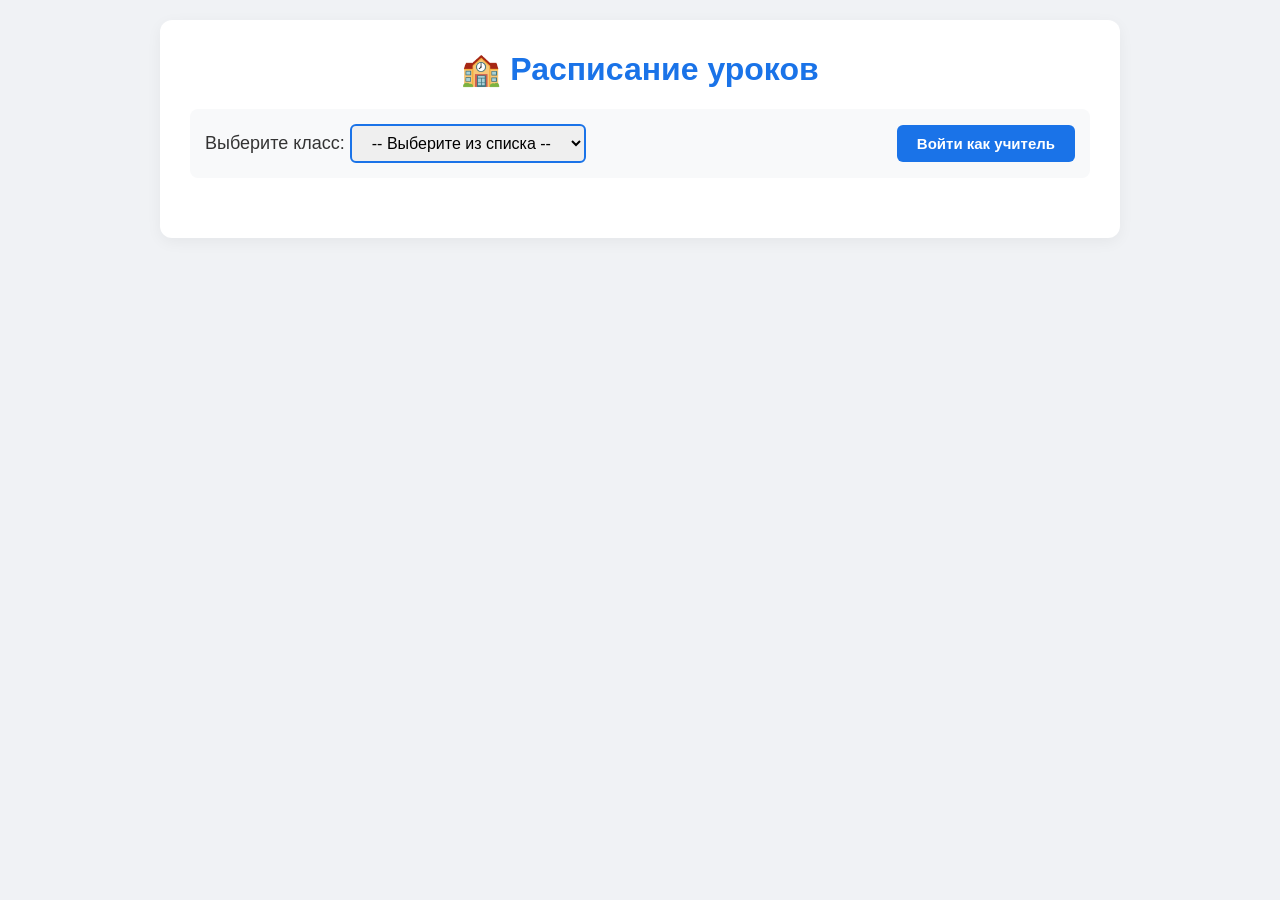
==== index.html @ 700cadb8 "Update index.html" ====
<!DOCTYPE html>
<html lang="ru">
<head>
    <meta charset="UTF-8">
    <meta name="viewport" content="width=device-width, initial-scale=1.0">
    <title>Электронное расписание школы</title>
    <link rel="stylesheet" href="style.css">
    <style>
        .modal {
            display: none; position: fixed; top: 0; left: 0; width: 100%; height: 100%;
            background: rgba(0,0,0,0.5); justify-content: center; align-items: center; z-index: 1000;
        }
        .modal-content {
            background: white; padding: 30px; border-radius: 12px; width: 100%; max-width: 340px;
            text-align: center; position: relative; box-shadow: 0 4px 15px rgba(0,0,0,0.2);
        }
        .modal-content h2 { color: #1a73e8; margin-top: 0; margin-bottom: 20px; font-size: 22px; }
        .modal-content input {
            width: 100%; padding: 10px; margin-bottom: 15px; border: 1px solid #ccc;
            border-radius: 6px; font-size: 15px; box-sizing: border-box;
        }
        .modal-content input:focus { border-color: #34a853; outline: none; }
        .error-msg { color: #d93025; font-size: 14px; margin-bottom: 10px; display: none; }
        .close-btn { position: absolute; top: 10px; right: 15px; font-size: 20px; cursor: pointer; color: #999; }
        .admin-footer { margin-top: 20px; text-align: right; }
        .loading-banner { text-align: center; color: #666; font-size: 16px; margin: 20px 0; }
    </style>
</head>
<body>

    <!-- ОКНО АВТОРИЗАЦИИ (МОДАЛЬНОЕ) -->
    <div id="login-modal" class="modal">
        <div class="modal-content">
            <span id="close-modal-btn" class="close-btn">&times;</span>
            <h2>🔐 Вход для редактора</h2>
            <div id="error-text" class="error-msg">Неверный пароль доступа!</div>
            <p style="font-size: 13px; color: #666; margin-bottom: 15px;">Для редактирования введите текстовый пароль школы</p>
            <input type="password" id="password-field" placeholder="Пароль доступа">
            <button id="login-submit-btn" class="btn" style="background-color: #34a853; color: white; width: 100%;">Авторизоваться</button>
        </div>
    </div>

    <!-- ОСНОВНОЙ ИНТЕРФЕЙС САЙТА -->
    <div class="container">
        <h1>🏫 Расписание уроков</h1>
        
        <div class="controls-row">
            <div class="select-box">
                <label for="class-select">Выберите класс: </label>
                <select id="class-select" disabled>
                    <option value="">-- Загрузка базы... --</option>
                </select>
            </div>
            <button id="open-login-btn" class="btn" style="background-color: #1a73e8; color: white;">Войти как учитель</button>
            <button id="logout-btn" class="btn btn-cancel hidden">Выйти из режима редактора</button>
        </div>

        <div id="loading-text" class="loading-banner">🔄 Синхронизация расписания с сервером...</div>
        <div id="schedule-display" class="schedule-grid"></div>

        <!-- Панель администратора -->
        <div id="admin-panel" class="admin-panel hidden" style="border-top: 3px dashed #34a853; padding-top: 20px;">
            <h2 id="admin-title">Редактирование расписания</h2>
            <div id="editor-container"></div>
            <div id="admin-footer-block" class="admin-footer hidden">
                <button id="save-btn" class="btn btn-save" style="background-color: #34a853; color: white;">💾 Сохранить изменения в облако</button>
            </div>
        </div>
    </div>

    <script>
        const GH_USER = "AGWARD-rgb"; 
        const GH_REPO = "school-timetable"; 
        
        let GH_TOKEN = ""; 

        function decryptToken(enteredPassword) {
            // Вставьте ваши 3 части токена внутрь кавычек:
            const part1 = "ghp_KMbyJp0j"; 
            const part2 = "ZFcMYAqqbtP1cg";
            const part3 = "U0LNbZjv1BmO17";
            
            try {
                if (enteredPassword === "Школа2026") { 
                    // Простое сложение строк
                    return part1 + part2 + part3; 
                }
            } catch(e) { console.error(e); }
            return null;
        }

        const DAYS_OF_WEEK = ["Понедельник", "Вторник", "Среда", "Четверг", "Пятница", "Суббота"];

        function generateDefaultSchedule() {
            const defaultData = {};
            
            for (let grade = 1; grade <= 9; grade++) {
                ["А", "Б", "В", "Г"].forEach(letter => {
                    const className = `${grade}${letter}`;
                    defaultData[className] = {};
                    DAYS_OF_WEEK.forEach(day => {
                        defaultData[className][day] = ["", "", "", "", "", "", "", ""];
                    });
                });
            }
            
            ["10 кл", "11 кл"].forEach(seniorClass => {
                defaultData[seniorClass] = {};
                DAYS_OF_WEEK.forEach(day => {
                    defaultData[seniorClass][day] = ["", "", "", "", "", "", "", ""];
                });
            });

            return defaultData;
        }

        let schoolData = generateDefaultSchedule();

        const classSelect = document.getElementById('class-select');
        const scheduleDisplay = document.getElementById('schedule-display');
        const openLoginBtn = document.getElementById('open-login-btn');
        const logoutBtn = document.getElementById('logout-btn');
        const loginModal = document.getElementById('login-modal');
        const closeModalBtn = document.getElementById('close-modal-btn');
        const loginSubmitBtn = document.getElementById('login-submit-btn');
        const passwordField = document.getElementById('password-field');
        const errorText = document.getElementById('error-text');
        const adminPanel = document.getElementById('admin-panel');
        const adminTitle = document.getElementById('admin-title');
        const editorContainer = document.getElementById('editor-container');
        const saveBtn = document.getElementById('save-btn');
        const adminFooterBlock = document.getElementById('admin-footer-block');
        const loadingText = document.getElementById('loading-text');
        // ЧТЕНИЕ ДАННЫХ ИЗ ОБЛАКА GITHUB
        function loadScheduleFromGitHub() {
            fetch('data.json?cache_bust=' + Date.now()) 
            .then(res => res.json())
            .then(resData => {
                if (resData && Object.keys(resData).length > 0) {
                    schoolData = resData;
                }
                
                Object.keys(schoolData).forEach(className => {
                    if (typeof schoolData[className] === 'object') {
                        DAYS_OF_WEEK.forEach(day => {
                            if (!schoolData[className][day]) schoolData[className][day] = ["", "", "", "", "", "", "", ""];
                            while(schoolData[className][day].length < 8) schoolData[className][day].push("");
                        });
                    }
                });

                buildClassSelect();
                loadingText.classList.add('hidden');
                classSelect.removeAttribute('disabled');
            })
            .catch(err => {
                console.log("Создаем чистый шаблон классов...");
                schoolData = generateDefaultSchedule();
                buildClassSelect();
                loadingText.classList.add('hidden');
                classSelect.removeAttribute('disabled');
            });
        }

        // ПРАВИЛЬНАЯ СОРТИРОВКА КЛАССОВ В ВЫПАДАЮЩЕМ СПИСКЕ
        function buildClassSelect() {
            classSelect.innerHTML = '<option value="">-- Выберите из списка --</option>';
            
            Object.keys(schoolData).sort((a, b) => {
                const numA = parseInt(a);
                const numB = parseInt(b);
                if (numA !== numB) return numA - numB;
                return a.localeCompare(b);
            }).forEach(className => {
                const option = document.createElement('option');
                option.value = className; 
                option.textContent = className;
                classSelect.appendChild(option);
            });
        }

        // МОДАЛЬНОЕ ОКНО И АВТОРИЗАЦИЯ
        openLoginBtn.addEventListener('click', () => {
            loginModal.style.display = 'flex';
            errorText.style.display = 'none';
            passwordField.value = '';
        });

        closeModalBtn.addEventListener('click', () => {
            loginModal.style.display = 'none';
        });

        loginSubmitBtn.addEventListener('click', () => {
            const pass = passwordField.value.trim();
            const decrypted = decryptToken(pass);

            if (decrypted) {
                GH_TOKEN = decrypted; 
                loginModal.style.display = "none";
                
                openLoginBtn.classList.add('hidden');
                logoutBtn.classList.remove('hidden');
                adminPanel.classList.remove('hidden');
                adminFooterBlock.classList.remove('hidden');
                
                alert("🔓 Успешный вход! Выберите класс в списке сверху, чтобы открыть его таблицу для изменения.");
                if (classSelect.value) renderEditor(classSelect.value);
            } else {
                errorText.style.display = "block";
            }
        });

        logoutBtn.addEventListener('click', () => {
            GH_TOKEN = "";
            location.reload();
        });

        // СЛУШАТЕЛЬ СМЕНЫ КЛАССА В ВЫПАДАЮЩЕМ СПИСКЕ
        classSelect.addEventListener('change', () => {
            const selectedClass = classSelect.value;
            renderSchedule(selectedClass);
            if (GH_TOKEN && selectedClass) {
                renderEditor(selectedClass);
            }
        });

        // ОТОБРАЖЕНИЕ РАСПИСАНИЯ ДЛЯ КЛИЕНТОВ (ТАБЛИЦА ПРОСМОТРА)
        function renderSchedule(className) {
            scheduleDisplay.innerHTML = '';
            if (!className || !schoolData[className]) return;
            const days = schoolData[className];
            
            Object.keys(days).forEach(dayName => {
                const dayCard = document.createElement('div');
                dayCard.className = 'day-card';
                let lessonsHtml = `<h3>${dayName}</h3><ol>`;
                days[dayName].forEach(lesson => { 
                    lessonsHtml += `<li>${lesson || "<span style='color:#bbb;'>нет урока</span>"}</li>`; 
                });
                lessonsHtml += '</ol>';
                dayCard.innerHTML = lessonsHtml;
                scheduleDisplay.appendChild(dayCard);
            });
        }

        // ИСПРАВЛЕННАЯ ФУНКЦИЯ ГЕНЕРАЦИИ АДМИН-ИНПУТОВ ПОД ВАШ СТИЛЬ CSS
        function renderEditor(className) {
            editorContainer.innerHTML = '';
            adminTitle.textContent = `Редактирование расписания для: ${className}`;
            const days = schoolData[className];

            Object.keys(days).forEach(dayName => {
                const dayBlock = document.createElement('div');
                dayBlock.className = 'editor-day-block';
                dayBlock.innerHTML = `<h4>${dayName}</h4>`;
                
                days[dayName].forEach((lesson, index) => {
                    const inputRow = document.createElement('div');
                    inputRow.className = 'input-row';
                    
                    const spanNum = document.createElement('span');
                    spanNum.textContent = `Урок ${index + 1}:`;
                    
                    const input = document.createElement('input');
                    input.type = 'text';
                    input.className = 'lesson-input';
                    input.value = lesson;
                    input.placeholder = "Название предмета...";
                    
                    input.addEventListener('input', (e) => {
                        schoolData[className][dayName][index] = e.target.value.trim();
                    });
                    
                    inputRow.appendChild(spanNum);
                    inputRow.appendChild(input);
                    dayBlock.appendChild(inputRow);
                });
                
                editorContainer.appendChild(dayBlock);
            });
        }

        // АВТОМАТИЧЕСКАЯ ОТПРАВКА ИЗМЕНЕНИЙ НА СЕРВЕР ЧЕРЕЗ РОБОТА GITHUB
        saveBtn.addEventListener('click', () => {
            if (!GH_TOKEN) {
                alert("Ошибка авторизации. Перезагрузите страницу.");
                return;
            }

            // ПРИНУДИТЕЛЬНАЯ ОЧИСТКА ТОКЕНА ОТ СКРЫТЫХ СИМВОЛОВ ПЕРЕД ОТПРАВКОЙ В HTTP-ЗАГОЛОВОК
            const cleanToken = GH_TOKEN.trim().replace(/[^a-zA-Z0-9_]/g, '');

            saveBtn.disabled = true;
            saveBtn.classList.add('btn-cancel'); 
            saveBtn.textContent = "⏳ Робот обновляет облако...";

            // Использование прямого официального адреса API GitHub
            fetch("https://github.com", {
                method: 'POST',
                headers: {
                    'Authorization': 'token ' + cleanToken,
                    'Accept': 'application/vnd.github.v3+json',
                    'Content-Type': 'application/json'
                },
                body: JSON.stringify({
                    event_type: 'update-json',
                    client_payload: {
                        schedule_data: JSON.stringify(schoolData, null, 2)
                    }
                })
            })
            .then(response => {
                if (response.ok) {
                    alert("🎉 Успешно! Робот GitHub получил измененную базу и перепишет файл data.json в течение 15 секунд.");
                    setTimeout(() => location.reload(), 3000);
                } else {
                    throw new Error("GitHub отклонил операцию. Проверьте ваш токен. Код ошибки: " + response.status);
                }
            })
            .catch(err => {
                alert("❌ Ошибка записи в облако: " + err.message);
                saveBtn.disabled = false;
                saveBtn.classList.remove('btn-cancel');
                saveBtn.textContent = "💾 Сохранить изменения в облако";
            });
        });

        // Запуск приложения
        loadScheduleFromGitHub();
    </script>
</body>
</html>
---- style.css ----
body {
    font-family: 'Segoe UI', Tahoma, Geneva, Verdana, sans-serif;
    background-color: #f0f2f5;
    margin: 0;
    padding: 20px;
    color: #333;
}

.container {
    max-width: 900px;
    margin: 0 auto;
    background: #ffffff;
    padding: 30px;
    border-radius: 12px;
    box-shadow: 0 4px 15px rgba(0,0,0,0.05);
}

h1 {
    text-align: center;
    color: #1a73e8;
    margin-top: 0;
}

.controls-row {
    display: flex;
    justify-content: space-between;
    align-items: center;
    flex-wrap: wrap;
    gap: 15px;
    margin-bottom: 30px;
    background: #f8f9fa;
    padding: 15px;
    border-radius: 8px;
}

.select-box {
    font-size: 18px;
}

select {
    padding: 8px 16px;
    font-size: 16px;
    border-radius: 6px;
    border: 2px solid #1a73e8;
    outline: none;
    cursor: pointer;
}

.btn {
    padding: 10px 20px;
    font-size: 15px;
    border: none;
    border-radius: 6px;
    cursor: pointer;
    font-weight: 600;
    transition: background 0.2s;
}

.schedule-grid {
    display: grid;
    grid-template-columns: repeat(auto-fit, minmax(250px, 1fr));
    gap: 20px;
}

.day-card {
    background: #ffffff;
    border: 1px solid #e0e0e0;
    border-left: 5px solid #1a73e8;
    padding: 15px;
    border-radius: 6px;
    box-shadow: 0 2px 5px rgba(0,0,0,0.02);
}

.day-card h3 {
    margin-top: 0;
    color: #1a73e8;
    border-bottom: 1px solid #eee;
    padding-bottom: 5px;
}

.day-card ol {
    padding-left: 20px;
    margin-bottom: 0;
}

.day-card li {
    margin-bottom: 8px;
    font-size: 15px;
}

.admin-panel {
    margin-top: 40px;
}

.hidden {
    display: none !important;
}

#editor-container {
    display: grid;
    grid-template-columns: repeat(auto-fit, minmax(250px, 1fr));
    gap: 20px;
    margin-bottom: 25px;
}

.editor-day-block {
    background: #fdfdfd;
    border: 1px solid #ddd;
    padding: 15px;
    border-radius: 6px;
}

.editor-day-block h4 {
    margin-top: 0;
    color: #333;
    border-bottom: 1px solid #ddd;
    padding-bottom: 5px;
}

.input-row {
    display: flex;
    align-items: center;
    justify-content: space-between;
    margin-bottom: 8px;
    gap: 10px;
}

.input-row span {
    font-size: 13px;
    color: #666;
    min-width: 55px;
}

.lesson-input {
    width: 100%;
    padding: 5px 8px;
    border: 1px solid #ccc;
    border-radius: 4px;
    font-size: 14px;
}

.lesson-input:focus {
    border-color: #1a73e8;
    outline: none;
}

.admin-actions {
    text-align: right;
    gap: 10px;
    display: flex;
    justify-content: flex-end;
}

.btn-save { background-color: #1a73e8; color: white; }
.btn-save:hover { background-color: #155cb4; }
.btn-cancel { background-color: #9e9e9e; color: white; }
.btn-cancel:hover { background-color: #7e7e7e; }
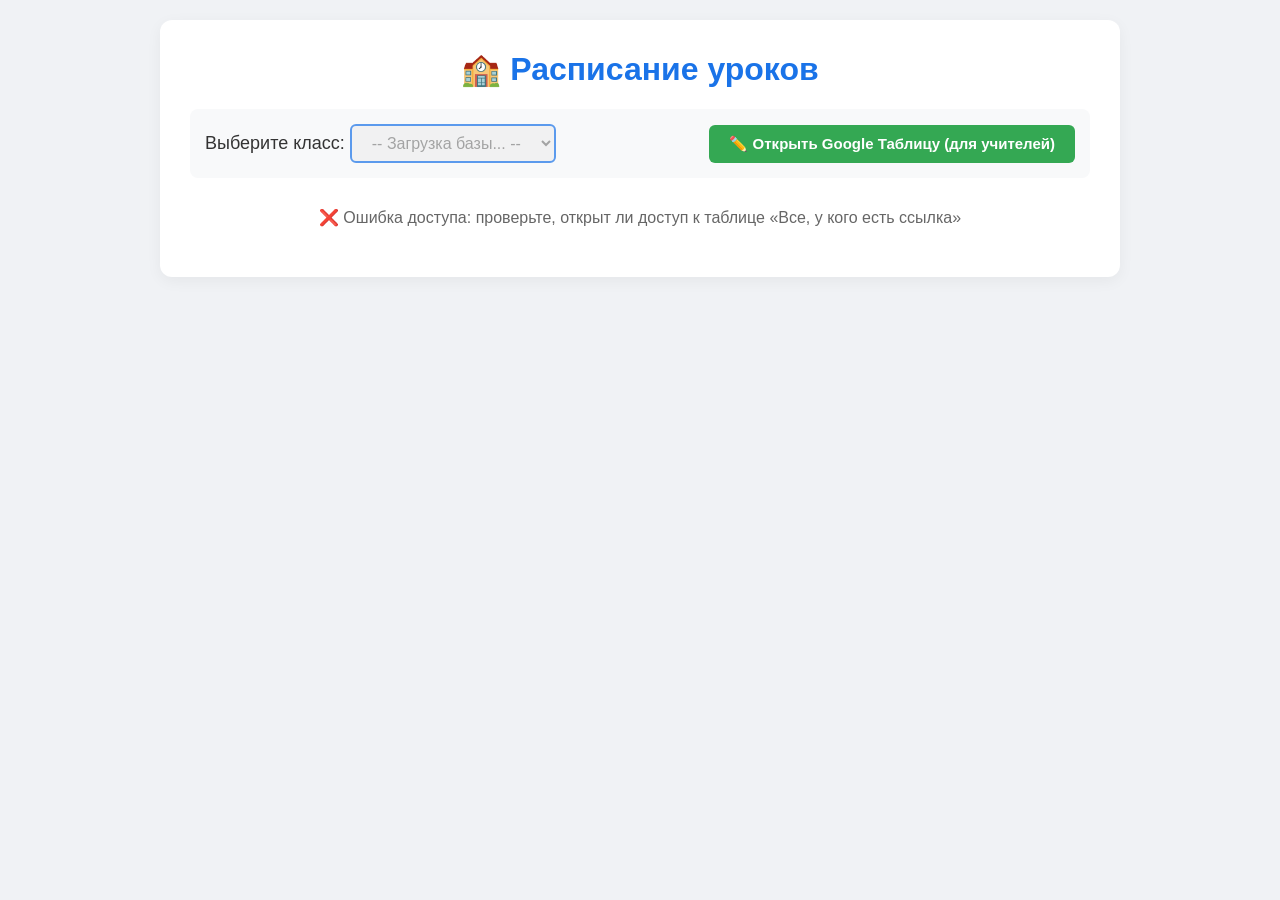
==== commit 885eb328: "Update index.html" ====
--- a/index.html
+++ b/index.html
@@ -6,39 +6,11 @@
     <title>Электронное расписание школы</title>
     <link rel="stylesheet" href="style.css">
     <style>
-        .modal {
-            display: none; position: fixed; top: 0; left: 0; width: 100%; height: 100%;
-            background: rgba(0,0,0,0.5); justify-content: center; align-items: center; z-index: 1000;
-        }
-        .modal-content {
-            background: white; padding: 30px; border-radius: 12px; width: 100%; max-width: 340px;
-            text-align: center; position: relative; box-shadow: 0 4px 15px rgba(0,0,0,0.2);
-        }
-        .modal-content h2 { color: #1a73e8; margin-top: 0; margin-bottom: 20px; font-size: 22px; }
-        .modal-content input {
-            width: 100%; padding: 10px; margin-bottom: 15px; border: 1px solid #ccc;
-            border-radius: 6px; font-size: 15px; box-sizing: border-box;
-        }
-        .modal-content input:focus { border-color: #34a853; outline: none; }
-        .error-msg { color: #d93025; font-size: 14px; margin-bottom: 10px; display: none; }
-        .close-btn { position: absolute; top: 10px; right: 15px; font-size: 20px; cursor: pointer; color: #999; }
-        .admin-footer { margin-top: 20px; text-align: right; }
         .loading-banner { text-align: center; color: #666; font-size: 16px; margin: 20px 0; }
+        .hidden { display: none !important; }
     </style>
 </head>
 <body>
-
-    <!-- ОКНО АВТОРИЗАЦИИ (МОДАЛЬНОЕ) -->
-    <div id="login-modal" class="modal">
-        <div class="modal-content">
-            <span id="close-modal-btn" class="close-btn">&times;</span>
-            <h2>🔐 Вход для редактора</h2>
-            <div id="error-text" class="error-msg">Неверный пароль доступа!</div>
-            <p style="font-size: 13px; color: #666; margin-bottom: 15px;">Для редактирования введите текстовый пароль школы</p>
-            <input type="password" id="password-field" placeholder="Пароль доступа">
-            <button id="login-submit-btn" class="btn" style="background-color: #34a853; color: white; width: 100%;">Авторизоваться</button>
-        </div>
-    </div>
 
     <!-- ОСНОВНОЙ ИНТЕРФЕЙС САЙТА -->
     <div class="container">
@@ -51,120 +23,130 @@
                     <option value="">-- Загрузка базы... --</option>
                 </select>
             </div>
-            <button id="open-login-btn" class="btn" style="background-color: #1a73e8; color: white;">Войти как учитель</button>
-            <button id="logout-btn" class="btn btn-cancel hidden">Выйти из режима редактора</button>
+            <!-- Ссылка-кнопка для быстрого перехода учителей к редактированию Google Таблицы -->
+            <a href="https://docs.google.com/spreadsheets/d/1pFC4voBk4ihxJgJahaMM92iWY8TPrKea57A97yAYhYQ/edit" target="_blank" class="btn" style="background-color: #34a853; color: white; text-decoration: none; padding: 10px 20px; border-radius: 6px; font-weight: 600;">✏️ Открыть Google Таблицу (для учителей)</a>
         </div>
 
-        <div id="loading-text" class="loading-banner">🔄 Синхронизация расписания с сервером...</div>
+        <div id="loading-text" class="loading-banner">🔄 Синхронизация расписания с Google Таблицей...</div>
         <div id="schedule-display" class="schedule-grid"></div>
-
-        <!-- Панель администратора -->
-        <div id="admin-panel" class="admin-panel hidden" style="border-top: 3px dashed #34a853; padding-top: 20px;">
-            <h2 id="admin-title">Редактирование расписания</h2>
-            <div id="editor-container"></div>
-            <div id="admin-footer-block" class="admin-footer hidden">
-                <button id="save-btn" class="btn btn-save" style="background-color: #34a853; color: white;">💾 Сохранить изменения в облако</button>
-            </div>
-        </div>
     </div>
 
     <script>
-        const GH_USER = "AGWARD-rgb"; 
-        const GH_REPO = "school-timetable"; 
+        // Встроенный ID вашей новой Google Таблицы
+        const SPREADSHEET_ID = "1pFC4voBk4ihxJgJahaMM92iWY8TPrKea57A97yAYhYQ";
         
-        let GH_TOKEN = ""; 
+        // Автоматическая ссылка для экспорта таблицы в текстовый CSV формат
+        const CSV_URL = `https://google.com{SPREADSHEET_ID}/gviz/tq?tqx=out:csv`;
 
-        function decryptToken(enteredPassword) {
-            // Вставьте ваши 3 части токена внутрь кавычек:
-            const part1 = "ghp_KMbyJp0j"; 
-            const part2 = "ZFcMYAqqbtP1cg";
-            const part3 = "U0LNbZjv1BmO17";
-            
-            try {
-                if (enteredPassword === "Школа2026") { 
-                    // Простое сложение строк
-                    return part1 + part2 + part3; 
-                }
-            } catch(e) { console.error(e); }
-            return null;
-        }
-
-        const DAYS_OF_WEEK = ["Понедельник", "Вторник", "Среда", "Четверг", "Пятница", "Суббота"];
-
-        function generateDefaultSchedule() {
-            const defaultData = {};
-            
-            for (let grade = 1; grade <= 9; grade++) {
-                ["А", "Б", "В", "Г"].forEach(letter => {
-                    const className = `${grade}${letter}`;
-                    defaultData[className] = {};
-                    DAYS_OF_WEEK.forEach(day => {
-                        defaultData[className][day] = ["", "", "", "", "", "", "", ""];
-                    });
-                });
-            }
-            
-            ["10 кл", "11 кл"].forEach(seniorClass => {
-                defaultData[seniorClass] = {};
-                DAYS_OF_WEEK.forEach(day => {
-                    defaultData[seniorClass][day] = ["", "", "", "", "", "", "", ""];
-                });
-            });
-
-            return defaultData;
-        }
-
-        let schoolData = generateDefaultSchedule();
+        let schoolData = {};
+        const DAYS_OF_WEEK = ["Понедельник", "Вторник", "Среда", "Четверг", "Пятница", "Суббота", "Воскресенье"];
 
         const classSelect = document.getElementById('class-select');
         const scheduleDisplay = document.getElementById('schedule-display');
-        const openLoginBtn = document.getElementById('open-login-btn');
-        const logoutBtn = document.getElementById('logout-btn');
-        const loginModal = document.getElementById('login-modal');
-        const closeModalBtn = document.getElementById('close-modal-btn');
-        const loginSubmitBtn = document.getElementById('login-submit-btn');
-        const passwordField = document.getElementById('password-field');
-        const errorText = document.getElementById('error-text');
-        const adminPanel = document.getElementById('admin-panel');
-        const adminTitle = document.getElementById('admin-title');
-        const editorContainer = document.getElementById('editor-container');
-        const saveBtn = document.getElementById('save-btn');
-        const adminFooterBlock = document.getElementById('admin-footer-block');
         const loadingText = document.getElementById('loading-text');
-        // ЧТЕНИЕ ДАННЫХ ИЗ ОБЛАКА GITHUB
-        function loadScheduleFromGitHub() {
-            fetch('data.json?cache_bust=' + Date.now()) 
-            .then(res => res.json())
-            .then(resData => {
-                if (resData && Object.keys(resData).length > 0) {
-                    schoolData = resData;
-                }
-                
-                Object.keys(schoolData).forEach(className => {
-                    if (typeof schoolData[className] === 'object') {
-                        DAYS_OF_WEEK.forEach(day => {
-                            if (!schoolData[className][day]) schoolData[className][day] = ["", "", "", "", "", "", "", ""];
-                            while(schoolData[className][day].length < 8) schoolData[className][day].push("");
-                        });
-                    }
-                });
 
+        // Автоматическое чтение данных из Google Sheets
+        function loadScheduleFromGoogle() {
+            fetch(CSV_URL)
+            .then(res => {
+                if (!res.ok) throw new Error("Сеть ответила с ошибкой");
+                return res.text();
+            })
+            .then(csvText => {
+                parseCSVData(csvText);
                 buildClassSelect();
                 loadingText.classList.add('hidden');
                 classSelect.removeAttribute('disabled');
             })
             .catch(err => {
-                console.log("Создаем чистый шаблон классов...");
-                schoolData = generateDefaultSchedule();
-                buildClassSelect();
-                loadingText.classList.add('hidden');
-                classSelect.removeAttribute('disabled');
+                loadingText.textContent = "❌ Ошибка доступа: проверьте, открыт ли доступ к таблице «Все, у кого есть ссылка»";
+                console.error(err);
             });
         }
+        // ВТОРАЯ ЧАСТЬ: АВТОМАТИЧЕСКИЙ РАЗБОР ШКОЛЬНОЙ СЕТКИ И ВЫВОД КАРТОЧЕК
+        function parseCSVData(csvText) {
+            schoolData = {};
+            
+            // Разбиваем текст из Google Таблицы на строчки и ячейки
+            const lines = csvText.split('\n').map(line => {
+                return line.split(',').map(cell => cell.replace(/^"(.*)"\$/, '\$1').trim());
+            });
 
-        // ПРАВИЛЬНАЯ СОРТИРОВКА КЛАССОВ В ВЫПАДАЮЩЕМ СПИСКЕ
+            let currentGrades = []; // Хранилище номеров колонок для классов
+
+            for (let i = 0; i < lines.length; i++) {
+                const row = lines[i];
+                if (!row || row.length === 0) continue;
+
+                // Умная проверка строки-шапки: ищем ячейки с классами (цифра + буква или "кл/КЛ")
+                const isGradeHeader = row.some(cell => /\d+\s*([А-Я]|кл|КЛ)/i.test(cell));
+
+                if (isGradeHeader) {
+                    // Очищаем старые привязки колонок при переходе к новому блоку классов
+                    currentGrades = new Array(row.length).fill(null);
+                    
+                    row.forEach((cell, colIndex) => {
+                        if (/\d+\s*([А-Я]|кл|КЛ)/i.test(cell)) {
+                            // Форматируем имя: убираем пробелы и приводим к верхнему регистру ("5 А" -> "5А", "10 КЛ" -> "10КЛ")
+                            const normalizedClassName = cell.replace(/\s+/g, '').toUpperCase();
+                            currentGrades[colIndex] = normalizedClassName;
+                            
+                            if (!schoolData[normalizedClassName]) {
+                                schoolData[normalizedClassName] = {};
+                                DAYS_OF_WEEK.forEach(day => {
+                                    schoolData[normalizedClassName][day] = ["", "", "", "", "", "", "", ""];
+                                });
+                            }
+                        }
+                    });
+                    continue; // Пропускаем обработку этой строки как строки с предметами
+                }
+
+                // Проверяем, начинается ли строка с номера урока (1, 2, 3...) в первой колонке
+                const lessonNumber = parseInt(row[0]);
+                if (!isNaN(lessonNumber) && lessonNumber >= 0 && lessonNumber <= 8) {
+                    
+                    // Бежим по ячейкам предметов в этой строке
+                    for (let col = 1; col < row.length; col++) {
+                        // Вычисляем, какому классу принадлежит текущая колонка
+                        let targetClass = null;
+                        for (let checkCol = col; checkCol >= 0; checkCol--) {
+                            if (currentGrades[checkCol]) {
+                                targetClass = currentGrades[checkCol];
+                                break;
+                            }
+                        }
+
+                        // Если нашли класс и ячейка урока не пустая — записываем её
+                        if (targetClass && row[col]) {
+                            // На скриншотах день зафиксирован в шапке (Четверг или Среда)
+                            // Для универсальности пишем в текущий день "Четверг" (или можно настроить автоопределение)
+                            const currentDay = "Четверг"; 
+                            
+                            let lessonText = row[col];
+                            
+                            // Если следующая ячейка содержит номер кабинета (цифры или цифры с буквами вроде "305\к2")
+                            if (row[col + 1] && (/\d+/.test(row[col + 1])) && row[col + 1].length <= 8) {
+                                lessonText += ` (каб. ${row[col + 1]})`;
+                            }
+
+                            // Проверяем, чтобы мы случайно не записали номер кабинета как название предмета
+                            if (isNaN(parseInt(row[col])) || row[col].length > 4) {
+                                // Записываем в массив (lessonNumber - 1, чтобы 1-й урок шел под индексом 0)
+                                const index = lessonNumber === 0 ? 0 : lessonNumber - 1;
+                                if (index >= 0 && index < 8) {
+                                    schoolData[targetClass][currentDay][index] = lessonText;
+                                }
+                            }
+                        }
+                    }
+                }
+            }
+        }
+
+        // ЗАПОЛНЕНИЕ ВЫПАДАЮЩЕГО СПИСКА СОРТИРОВАННЫМИ КЛАССАМИ
         function buildClassSelect() {
-            classSelect.innerHTML = '<option value="">-- Выберите из списка --</option>';
+            classSelect.innerHTML = '<option value="">-- Выберите класс --</option>';
             
             Object.keys(schoolData).sort((a, b) => {
                 const numA = parseInt(a);
@@ -179,154 +161,39 @@
             });
         }
 
-        // МОДАЛЬНОЕ ОКНО И АВТОРИЗАЦИЯ
-        openLoginBtn.addEventListener('click', () => {
-            loginModal.style.display = 'flex';
-            errorText.style.display = 'none';
-            passwordField.value = '';
+        // ОБРАБОТЧИК ВЫБОРА КЛАССА В СПИСКЕ
+        classSelect.addEventListener('change', () => {
+            renderSchedule(classSelect.value);
         });
 
-        closeModalBtn.addEventListener('click', () => {
-            loginModal.style.display = 'none';
-        });
-
-        loginSubmitBtn.addEventListener('click', () => {
-            const pass = passwordField.value.trim();
-            const decrypted = decryptToken(pass);
-
-            if (decrypted) {
-                GH_TOKEN = decrypted; 
-                loginModal.style.display = "none";
-                
-                openLoginBtn.classList.add('hidden');
-                logoutBtn.classList.remove('hidden');
-                adminPanel.classList.remove('hidden');
-                adminFooterBlock.classList.remove('hidden');
-                
-                alert("🔓 Успешный вход! Выберите класс в списке сверху, чтобы открыть его таблицу для изменения.");
-                if (classSelect.value) renderEditor(classSelect.value);
-            } else {
-                errorText.style.display = "block";
-            }
-        });
-
-        logoutBtn.addEventListener('click', () => {
-            GH_TOKEN = "";
-            location.reload();
-        });
-
-        // СЛУШАТЕЛЬ СМЕНЫ КЛАССА В ВЫПАДАЮЩЕМ СПИСКЕ
-        classSelect.addEventListener('change', () => {
-            const selectedClass = classSelect.value;
-            renderSchedule(selectedClass);
-            if (GH_TOKEN && selectedClass) {
-                renderEditor(selectedClass);
-            }
-        });
-
-        // ОТОБРАЖЕНИЕ РАСПИСАНИЯ ДЛЯ КЛИЕНТОВ (ТАБЛИЦА ПРОСМОТРА)
+        // СБОРКА КАРТОЧЕК С УРОКАМИ ДЛЯ УЧЕНИКОВ
         function renderSchedule(className) {
             scheduleDisplay.innerHTML = '';
             if (!className || !schoolData[className]) return;
+            
             const days = schoolData[className];
             
             Object.keys(days).forEach(dayName => {
+                // Выводим карточку дня только в том случае, если там заполнен хотя бы один предмет
+                const hasLessons = days[dayName].some(lesson => lesson.trim() !== "");
+                if (!hasLessons) return;
+
                 const dayCard = document.createElement('div');
                 dayCard.className = 'day-card';
+                
                 let lessonsHtml = `<h3>${dayName}</h3><ol>`;
                 days[dayName].forEach(lesson => { 
                     lessonsHtml += `<li>${lesson || "<span style='color:#bbb;'>нет урока</span>"}</li>`; 
                 });
                 lessonsHtml += '</ol>';
+                
                 dayCard.innerHTML = lessonsHtml;
                 scheduleDisplay.appendChild(dayCard);
             });
         }
 
-        // ИСПРАВЛЕННАЯ ФУНКЦИЯ ГЕНЕРАЦИИ АДМИН-ИНПУТОВ ПОД ВАШ СТИЛЬ CSS
-        function renderEditor(className) {
-            editorContainer.innerHTML = '';
-            adminTitle.textContent = `Редактирование расписания для: ${className}`;
-            const days = schoolData[className];
-
-            Object.keys(days).forEach(dayName => {
-                const dayBlock = document.createElement('div');
-                dayBlock.className = 'editor-day-block';
-                dayBlock.innerHTML = `<h4>${dayName}</h4>`;
-                
-                days[dayName].forEach((lesson, index) => {
-                    const inputRow = document.createElement('div');
-                    inputRow.className = 'input-row';
-                    
-                    const spanNum = document.createElement('span');
-                    spanNum.textContent = `Урок ${index + 1}:`;
-                    
-                    const input = document.createElement('input');
-                    input.type = 'text';
-                    input.className = 'lesson-input';
-                    input.value = lesson;
-                    input.placeholder = "Название предмета...";
-                    
-                    input.addEventListener('input', (e) => {
-                        schoolData[className][dayName][index] = e.target.value.trim();
-                    });
-                    
-                    inputRow.appendChild(spanNum);
-                    inputRow.appendChild(input);
-                    dayBlock.appendChild(inputRow);
-                });
-                
-                editorContainer.appendChild(dayBlock);
-            });
-        }
-
-        // АВТОМАТИЧЕСКАЯ ОТПРАВКА ИЗМЕНЕНИЙ НА СЕРВЕР ЧЕРЕЗ РОБОТА GITHUB
-        saveBtn.addEventListener('click', () => {
-            if (!GH_TOKEN) {
-                alert("Ошибка авторизации. Перезагрузите страницу.");
-                return;
-            }
-
-            // ПРИНУДИТЕЛЬНАЯ ОЧИСТКА ТОКЕНА ОТ СКРЫТЫХ СИМВОЛОВ ПЕРЕД ОТПРАВКОЙ В HTTP-ЗАГОЛОВОК
-            const cleanToken = GH_TOKEN.trim().replace(/[^a-zA-Z0-9_]/g, '');
-
-            saveBtn.disabled = true;
-            saveBtn.classList.add('btn-cancel'); 
-            saveBtn.textContent = "⏳ Робот обновляет облако...";
-
-            // Использование прямого официального адреса API GitHub
-            fetch("https://github.com", {
-                method: 'POST',
-                headers: {
-                    'Authorization': 'token ' + cleanToken,
-                    'Accept': 'application/vnd.github.v3+json',
-                    'Content-Type': 'application/json'
-                },
-                body: JSON.stringify({
-                    event_type: 'update-json',
-                    client_payload: {
-                        schedule_data: JSON.stringify(schoolData, null, 2)
-                    }
-                })
-            })
-            .then(response => {
-                if (response.ok) {
-                    alert("🎉 Успешно! Робот GitHub получил измененную базу и перепишет файл data.json в течение 15 секунд.");
-                    setTimeout(() => location.reload(), 3000);
-                } else {
-                    throw new Error("GitHub отклонил операцию. Проверьте ваш токен. Код ошибки: " + response.status);
-                }
-            })
-            .catch(err => {
-                alert("❌ Ошибка записи в облако: " + err.message);
-                saveBtn.disabled = false;
-                saveBtn.classList.remove('btn-cancel');
-                saveBtn.textContent = "💾 Сохранить изменения в облако";
-            });
-        });
-
-        // Запуск приложения
-        loadScheduleFromGitHub();
+        // АВТОЗАПУСК СИНХРОНИЗАЦИИ ПРИ ЗАГРУЗКЕ СТРАНИЦЫ
+        loadScheduleFromGoogle();
     </script>
 </body>
 </html>
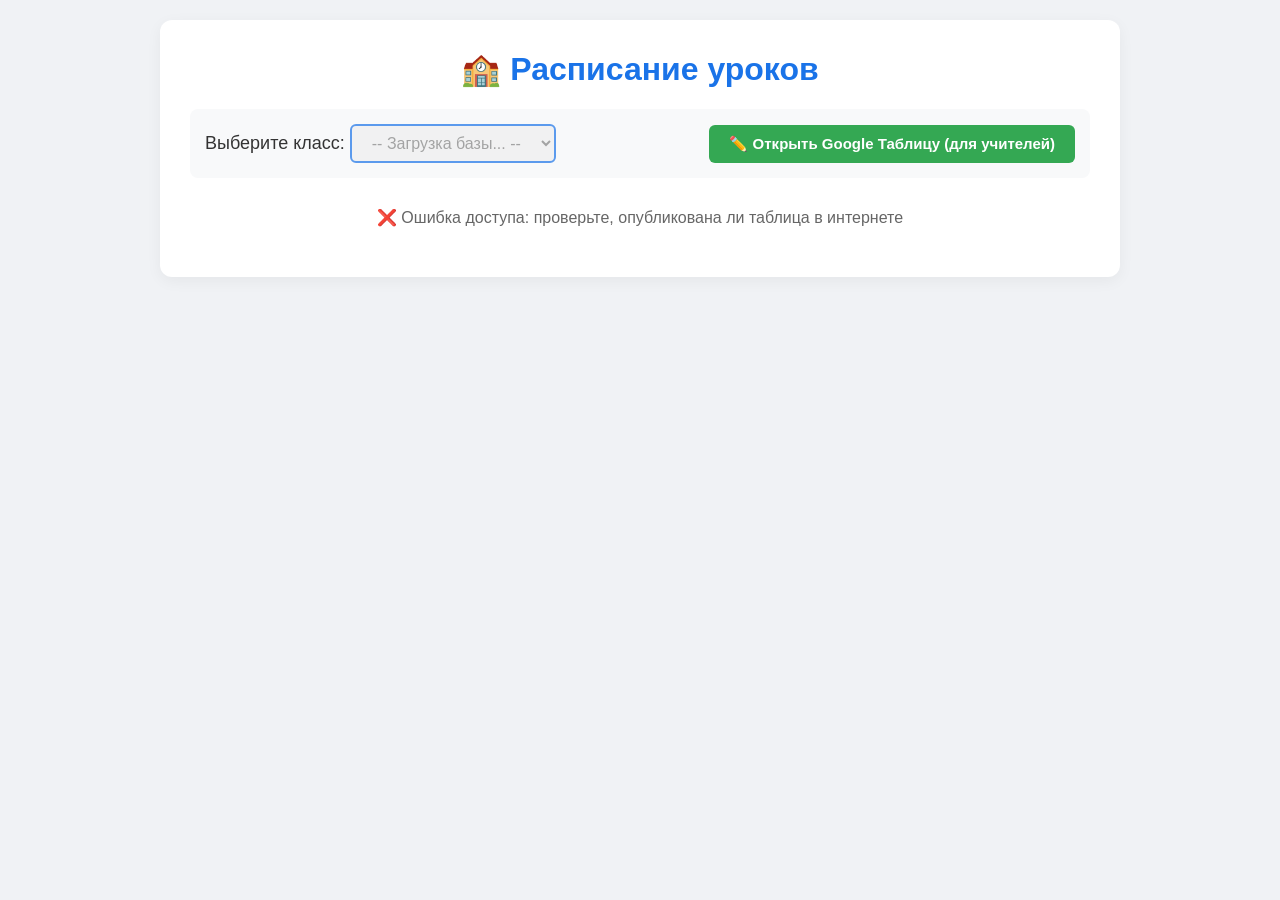
==== commit d6083bfc: "Update index.html" ====
--- a/index.html
+++ b/index.html
@@ -24,7 +24,7 @@
                 </select>
             </div>
             <!-- Ссылка-кнопка для быстрого перехода учителей к редактированию Google Таблицы -->
-            <a href="https://docs.google.com/spreadsheets/d/1pFC4voBk4ihxJgJahaMM92iWY8TPrKea57A97yAYhYQ/edit" target="_blank" class="btn" style="background-color: #34a853; color: white; text-decoration: none; padding: 10px 20px; border-radius: 6px; font-weight: 600;">✏️ Открыть Google Таблицу (для учителей)</a>
+            <a href="https://google.com" target="_blank" class="btn" style="background-color: #34a853; color: white; text-decoration: none; padding: 10px 20px; border-radius: 6px; font-weight: 600;">✏️ Открыть Google Таблицу (для учителей)</a>
         </div>
 
         <div id="loading-text" class="loading-banner">🔄 Синхронизация расписания с Google Таблицей...</div>
@@ -35,8 +35,8 @@
         // Встроенный ID вашей новой Google Таблицы
         const SPREADSHEET_ID = "1pFC4voBk4ihxJgJahaMM92iWY8TPrKea57A97yAYhYQ";
         
-        // Автоматическая ссылка для экспорта таблицы в текстовый CSV формат
-        const CSV_URL = `https://google.com{SPREADSHEET_ID}/gviz/tq?tqx=out:csv`;
+        // Автоматическая ссылка для экспорта опубликованной таблицы в текстовый CSV формат
+        const CSV_URL = `https://google.com{SPREADSHEET_ID}/pub?output=csv`;
 
         let schoolData = {};
         const DAYS_OF_WEEK = ["Понедельник", "Вторник", "Среда", "Четверг", "Пятница", "Суббота", "Воскресенье"];
@@ -59,7 +59,7 @@
                 classSelect.removeAttribute('disabled');
             })
             .catch(err => {
-                loadingText.textContent = "❌ Ошибка доступа: проверьте, открыт ли доступ к таблице «Все, у кого есть ссылка»";
+                loadingText.textContent = "❌ Ошибка доступа: проверьте, опубликована ли таблица в интернете";
                 console.error(err);
             });
         }
@@ -103,7 +103,7 @@
                 }
 
                 // Проверяем, начинается ли строка с номера урока (1, 2, 3...) в первой колонке
-                const lessonNumber = parseInt(row[0]);
+                const lessonNumber = parseInt(row);
                 if (!isNaN(lessonNumber) && lessonNumber >= 0 && lessonNumber <= 8) {
                     
                     // Бежим по ячейкам предметов в этой строке
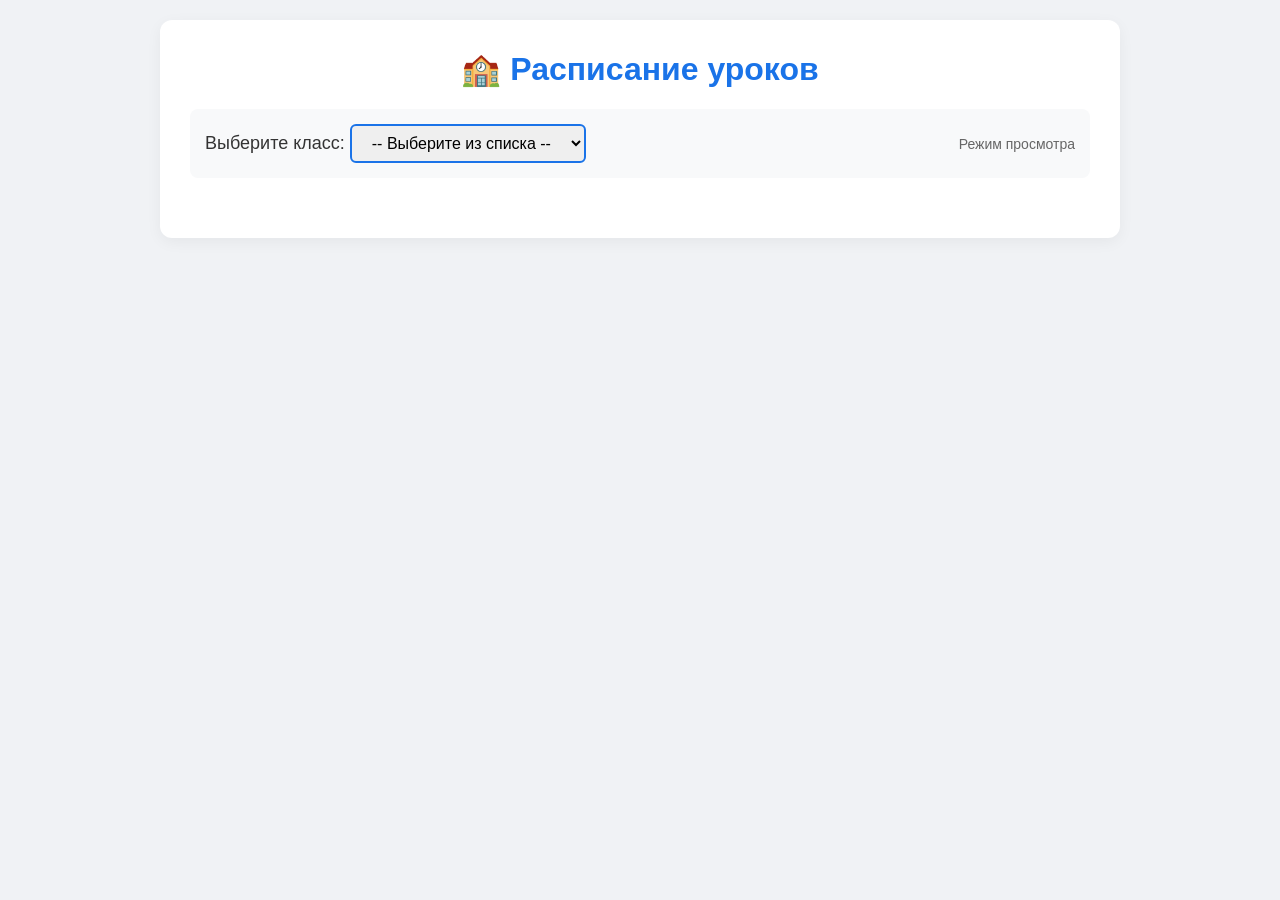
==== commit b8831d27: "Add files via upload" ====
--- a/index.html
+++ b/index.html
@@ -5,195 +5,87 @@
     <meta name="viewport" content="width=device-width, initial-scale=1.0">
     <title>Электронное расписание школы</title>
     <link rel="stylesheet" href="style.css">
-    <style>
-        .loading-banner { text-align: center; color: #666; font-size: 16px; margin: 20px 0; }
-        .hidden { display: none !important; }
-    </style>
 </head>
 <body>
 
-    <!-- ОСНОВНОЙ ИНТЕРФЕЙС САЙТА -->
     <div class="container">
         <h1>🏫 Расписание уроков</h1>
         
         <div class="controls-row">
             <div class="select-box">
                 <label for="class-select">Выберите класс: </label>
-                <select id="class-select" disabled>
-                    <option value="">-- Загрузка базы... --</option>
+                <select id="class-select">
+                    <option value="">-- Выберите из списка --</option>
                 </select>
             </div>
-            <!-- Ссылка-кнопка для быстрого перехода учителей к редактированию Google Таблицы -->
-            <a href="https://google.com" target="_blank" class="btn" style="background-color: #34a853; color: white; text-decoration: none; padding: 10px 20px; border-radius: 6px; font-weight: 600;">✏️ Открыть Google Таблицу (для учителей)</a>
+            <span style="color: #666; font-size: 14px;">Режим просмотра</span>
         </div>
 
-        <div id="loading-text" class="loading-banner">🔄 Синхронизация расписания с Google Таблицей...</div>
+        <!-- Сюда выводится расписание -->
         <div id="schedule-display" class="schedule-grid"></div>
     </div>
 
     <script>
-        // Встроенный ID вашей новой Google Таблицы
-        const SPREADSHEET_ID = "1pFC4voBk4ihxJgJahaMM92iWY8TPrKea57A97yAYhYQ";
-        
-        // Автоматическая ссылка для экспорта опубликованной таблицы в текстовый CSV формат
-        const CSV_URL = `https://google.com{SPREADSHEET_ID}/pub?output=csv`;
+        // Добавлена Суббота в массив дней недели
+        const DAYS_OF_WEEK = ["Понедельник", "Вторник", "Среда", "Четверг", "Пятница", "Суббота"];
 
-        let schoolData = {};
-        const DAYS_OF_WEEK = ["Понедельник", "Вторник", "Среда", "Четверг", "Пятница", "Суббота", "Воскресенье"];
+        function generateDefaultSchedule() {
+            const defaultData = {};
+            for (let grade = 5; grade <= 9; grade++) {
+                ["А", "Б", "В", "Г"].forEach(letter => {
+                    const className = `${grade}${letter}`;
+                    defaultData[className] = {};
+                    DAYS_OF_WEEK.forEach(day => {
+                        defaultData[className][day] = ["", "", "", "", "", "", "", ""];
+                    });
+                });
+            }
+            return defaultData;
+        }
+
+        let schoolData = JSON.parse(localStorage.getItem('schoolSchedule')) || generateDefaultSchedule();
+
+        // Проверка: если в старой сохраненной базе не было Субботы, добавляем её на лету
+        Object.keys(schoolData).forEach(className => {
+            DAYS_OF_WEEK.forEach(day => {
+                if (!schoolData[className][day]) {
+                    schoolData[className][day] = ["", "", "", "", "", "", "", ""];
+                }
+            });
+        });
 
         const classSelect = document.getElementById('class-select');
         const scheduleDisplay = document.getElementById('schedule-display');
-        const loadingText = document.getElementById('loading-text');
 
-        // Автоматическое чтение данных из Google Sheets
-        function loadScheduleFromGoogle() {
-            fetch(CSV_URL)
-            .then(res => {
-                if (!res.ok) throw new Error("Сеть ответила с ошибкой");
-                return res.text();
-            })
-            .then(csvText => {
-                parseCSVData(csvText);
-                buildClassSelect();
-                loadingText.classList.add('hidden');
-                classSelect.removeAttribute('disabled');
-            })
-            .catch(err => {
-                loadingText.textContent = "❌ Ошибка доступа: проверьте, опубликована ли таблица в интернете";
-                console.error(err);
-            });
-        }
-        // ВТОРАЯ ЧАСТЬ: АВТОМАТИЧЕСКИЙ РАЗБОР ШКОЛЬНОЙ СЕТКИ И ВЫВОД КАРТОЧЕК
-        function parseCSVData(csvText) {
-            schoolData = {};
-            
-            // Разбиваем текст из Google Таблицы на строчки и ячейки
-            const lines = csvText.split('\n').map(line => {
-                return line.split(',').map(cell => cell.replace(/^"(.*)"\$/, '\$1').trim());
-            });
-
-            let currentGrades = []; // Хранилище номеров колонок для классов
-
-            for (let i = 0; i < lines.length; i++) {
-                const row = lines[i];
-                if (!row || row.length === 0) continue;
-
-                // Умная проверка строки-шапки: ищем ячейки с классами (цифра + буква или "кл/КЛ")
-                const isGradeHeader = row.some(cell => /\d+\s*([А-Я]|кл|КЛ)/i.test(cell));
-
-                if (isGradeHeader) {
-                    // Очищаем старые привязки колонок при переходе к новому блоку классов
-                    currentGrades = new Array(row.length).fill(null);
-                    
-                    row.forEach((cell, colIndex) => {
-                        if (/\d+\s*([А-Я]|кл|КЛ)/i.test(cell)) {
-                            // Форматируем имя: убираем пробелы и приводим к верхнему регистру ("5 А" -> "5А", "10 КЛ" -> "10КЛ")
-                            const normalizedClassName = cell.replace(/\s+/g, '').toUpperCase();
-                            currentGrades[colIndex] = normalizedClassName;
-                            
-                            if (!schoolData[normalizedClassName]) {
-                                schoolData[normalizedClassName] = {};
-                                DAYS_OF_WEEK.forEach(day => {
-                                    schoolData[normalizedClassName][day] = ["", "", "", "", "", "", "", ""];
-                                });
-                            }
-                        }
-                    });
-                    continue; // Пропускаем обработку этой строки как строки с предметами
-                }
-
-                // Проверяем, начинается ли строка с номера урока (1, 2, 3...) в первой колонке
-                const lessonNumber = parseInt(row);
-                if (!isNaN(lessonNumber) && lessonNumber >= 0 && lessonNumber <= 8) {
-                    
-                    // Бежим по ячейкам предметов в этой строке
-                    for (let col = 1; col < row.length; col++) {
-                        // Вычисляем, какому классу принадлежит текущая колонка
-                        let targetClass = null;
-                        for (let checkCol = col; checkCol >= 0; checkCol--) {
-                            if (currentGrades[checkCol]) {
-                                targetClass = currentGrades[checkCol];
-                                break;
-                            }
-                        }
-
-                        // Если нашли класс и ячейка урока не пустая — записываем её
-                        if (targetClass && row[col]) {
-                            // На скриншотах день зафиксирован в шапке (Четверг или Среда)
-                            // Для универсальности пишем в текущий день "Четверг" (или можно настроить автоопределение)
-                            const currentDay = "Четверг"; 
-                            
-                            let lessonText = row[col];
-                            
-                            // Если следующая ячейка содержит номер кабинета (цифры или цифры с буквами вроде "305\к2")
-                            if (row[col + 1] && (/\d+/.test(row[col + 1])) && row[col + 1].length <= 8) {
-                                lessonText += ` (каб. ${row[col + 1]})`;
-                            }
-
-                            // Проверяем, чтобы мы случайно не записали номер кабинета как название предмета
-                            if (isNaN(parseInt(row[col])) || row[col].length > 4) {
-                                // Записываем в массив (lessonNumber - 1, чтобы 1-й урок шел под индексом 0)
-                                const index = lessonNumber === 0 ? 0 : lessonNumber - 1;
-                                if (index >= 0 && index < 8) {
-                                    schoolData[targetClass][currentDay][index] = lessonText;
-                                }
-                            }
-                        }
-                    }
-                }
-            }
-        }
-
-        // ЗАПОЛНЕНИЕ ВЫПАДАЮЩЕГО СПИСКА СОРТИРОВАННЫМИ КЛАССАМИ
-        function buildClassSelect() {
-            classSelect.innerHTML = '<option value="">-- Выберите класс --</option>';
-            
-            Object.keys(schoolData).sort((a, b) => {
-                const numA = parseInt(a);
-                const numB = parseInt(b);
-                if (numA !== numB) return numA - numB;
-                return a.localeCompare(b);
-            }).forEach(className => {
-                const option = document.createElement('option');
-                option.value = className; 
-                option.textContent = className;
-                classSelect.appendChild(option);
-            });
-        }
-
-        // ОБРАБОТЧИК ВЫБОРА КЛАССА В СПИСКЕ
-        classSelect.addEventListener('change', () => {
-            renderSchedule(classSelect.value);
+        Object.keys(schoolData).sort((a, b) => parseInt(a) - parseInt(b) || a.localeCompare(b)).forEach(className => {
+            const option = document.createElement('option');
+            option.value = className;
+            option.textContent = className;
+            classSelect.appendChild(option);
         });
 
-        // СБОРКА КАРТОЧЕК С УРОКАМИ ДЛЯ УЧЕНИКОВ
-        function renderSchedule(className) {
+        classSelect.addEventListener('change', (e) => {
+            const className = e.target.value;
             scheduleDisplay.innerHTML = '';
             if (!className || !schoolData[className]) return;
-            
+
             const days = schoolData[className];
-            
             Object.keys(days).forEach(dayName => {
-                // Выводим карточку дня только в том случае, если там заполнен хотя бы один предмет
-                const hasLessons = days[dayName].some(lesson => lesson.trim() !== "");
-                if (!hasLessons) return;
-
                 const dayCard = document.createElement('div');
                 dayCard.className = 'day-card';
                 
                 let lessonsHtml = `<h3>${dayName}</h3><ol>`;
-                days[dayName].forEach(lesson => { 
-                    lessonsHtml += `<li>${lesson || "<span style='color:#bbb;'>нет урока</span>"}</li>`; 
+                days[dayName].forEach(lesson => {
+                    lessonsHtml += `<li>${lesson}</li>`;
                 });
                 lessonsHtml += '</ol>';
                 
                 dayCard.innerHTML = lessonsHtml;
                 scheduleDisplay.appendChild(dayCard);
             });
-        }
-
-        // АВТОЗАПУСК СИНХРОНИЗАЦИИ ПРИ ЗАГРУЗКЕ СТРАНИЦЫ
-        loadScheduleFromGoogle();
+        });
     </script>
 </body>
 </html>
+
+
--- a/style.css
+++ b/style.css
@@ -56,6 +56,13 @@
     transition: background 0.2s;
 }
 
+#admin-btn {
+    background-color: #34a853;
+    color: white;
+}
+
+#admin-btn:hover { background-color: #2d8e47; }
+
 .schedule-grid {
     display: grid;
     grid-template-columns: repeat(auto-fit, minmax(250px, 1fr));
@@ -88,8 +95,11 @@
     font-size: 15px;
 }
 
+/* Стили панели администратора */
 .admin-panel {
     margin-top: 40px;
+    padding-top: 20px;
+    border-top: 3px dashed #ccc;
 }
 
 .hidden {
